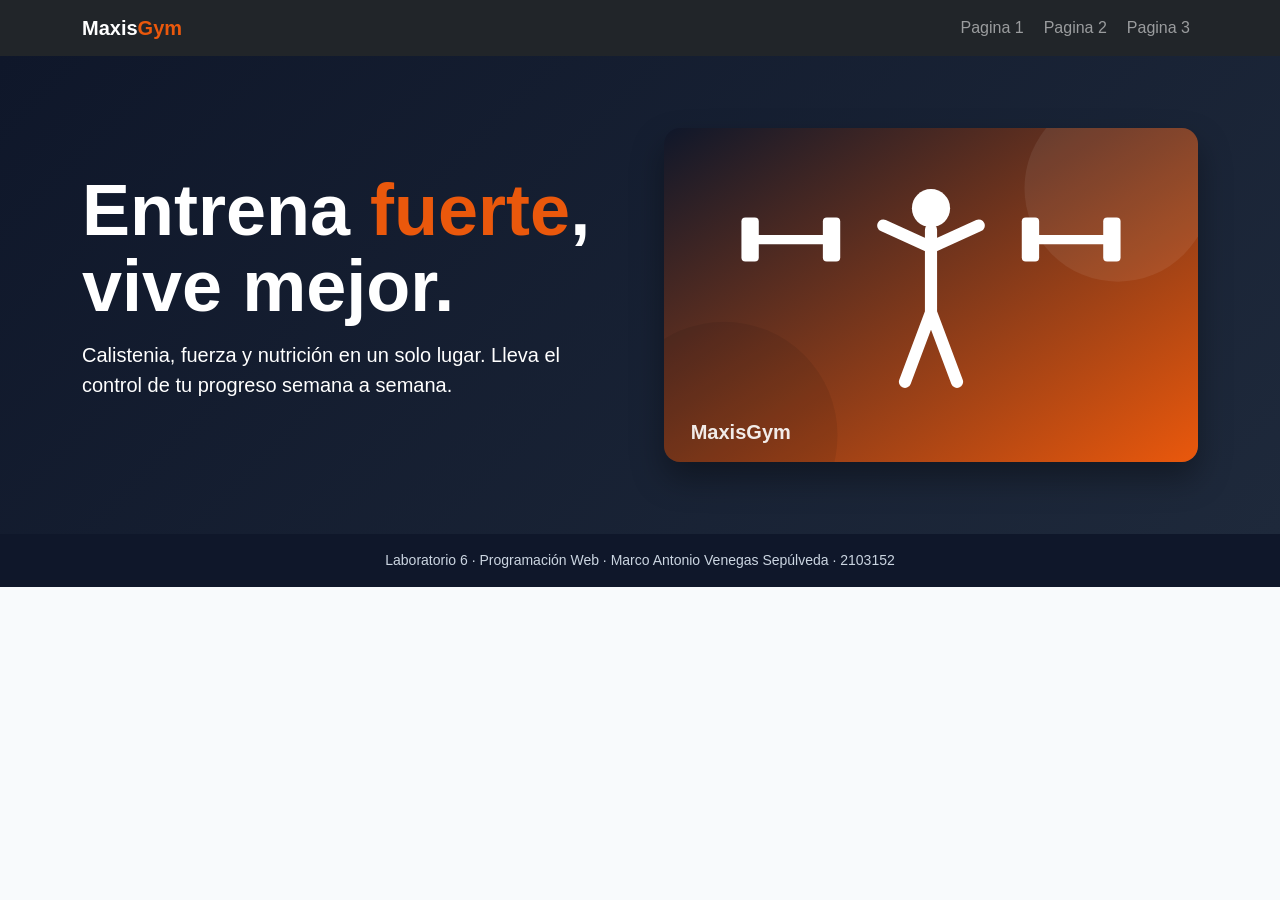
==== index.html @ 045d8c20 "Actividad 2" ====
<!DOCTYPE html>
<html lang="es">
<head>
  <meta charset="UTF-8">
  <meta name="viewport" content="width=device-width, initial-scale=1.0">
  <title>MaxisGym | Inicio</title>
  <link rel="stylesheet" href="css/bootstrap.min.css">
  <link rel="stylesheet" href="css/estilos.css">
</head>
<body>

  <!-- Menú de navegación -->
  <nav class="navbar navbar-expand-lg navbar-dark bg-dark sticky-top">
    <div class="container">
      <a class="navbar-brand fw-bold" href="#">Maxis<span>Gym</span></a>
      <button class="navbar-toggler" type="button" data-bs-toggle="collapse" data-bs-target="#menu"
        aria-controls="menu" aria-expanded="false" aria-label="Abrir menú">
        <span class="navbar-toggler-icon"></span>
      </button>
      <div class="collapse navbar-collapse" id="menu">
        <ul class="navbar-nav ms-auto gap-1">
          <li class="nav-item"><a class="nav-link" href="#">Pagina 1</a></li>
          <li class="nav-item"><a class="nav-link" href="#">Pagina 2</a></li>
          <li class="nav-item"><a class="nav-link" href="#">Pagina 3</a></li>
        </ul>
      </div>
    </div>
  </nav>

  <!-- Texto grande + imagen -->
  <header class="hero py-5">
    <div class="container py-4">
      <div class="row align-items-center g-5">
        <div class="col-lg-6">
          <h1 class="texto-grande">Entrena <span>fuerte</span>,<br>vive mejor.</h1>
          <p class="lead mt-3">Calistenia, fuerza y nutrición en un solo lugar. Lleva el control de tu progreso
            semana a semana.</p>
        </div>
        <div class="col-lg-6">
          <img src="img/hero.svg" class="img-fluid" alt="Ilustración de una persona entrenando con mancuernas">
        </div>
      </div>
    </div>
  </header>

  <footer class="py-3 text-center small">
    Laboratorio 6 · Programación Web · Marco Antonio Venegas Sepúlveda · 2103152
  </footer>

  <script src="js/bootstrap.bundle.min.js"></script>
</body>
</html>
---- css/estilos.css ----
/* Estilos propios - Laboratorio 6 */
:root {
  --naranja: #ea580c;
  --oscuro: #0f172a;
}

body {
  font-family: "Segoe UI", Arial, sans-serif;
  background-color: #f8fafc;
}

.navbar-brand span {
  color: var(--naranja);
}

/* Marca visual de la página actual en el menú */
.navbar .nav-link.active {
  color: #fff !important;
  background-color: var(--naranja);
  border-radius: 0.5rem;
  font-weight: 600;
}

.hero {
  background: linear-gradient(135deg, var(--oscuro), #1e293b);
  color: #fff;
}

.hero img {
  border-radius: 1rem;
  box-shadow: 0 1rem 2rem rgba(0, 0, 0, 0.35);
}

.texto-grande {
  font-size: clamp(2.5rem, 6vw, 4.5rem);
  font-weight: 800;
  line-height: 1.05;
}

.texto-grande span {
  color: var(--naranja);
}

.img-seccion {
  width: 100%;
  border-radius: 0.75rem;
  object-fit: cover;
}

.card {
  transition: transform 0.2s ease, box-shadow 0.2s ease;
}

.card:hover {
  transform: translateY(-4px);
  box-shadow: 0 0.75rem 1.5rem rgba(0, 0, 0, 0.12);
}

footer {
  background-color: var(--oscuro);
  color: #cbd5e1;
}
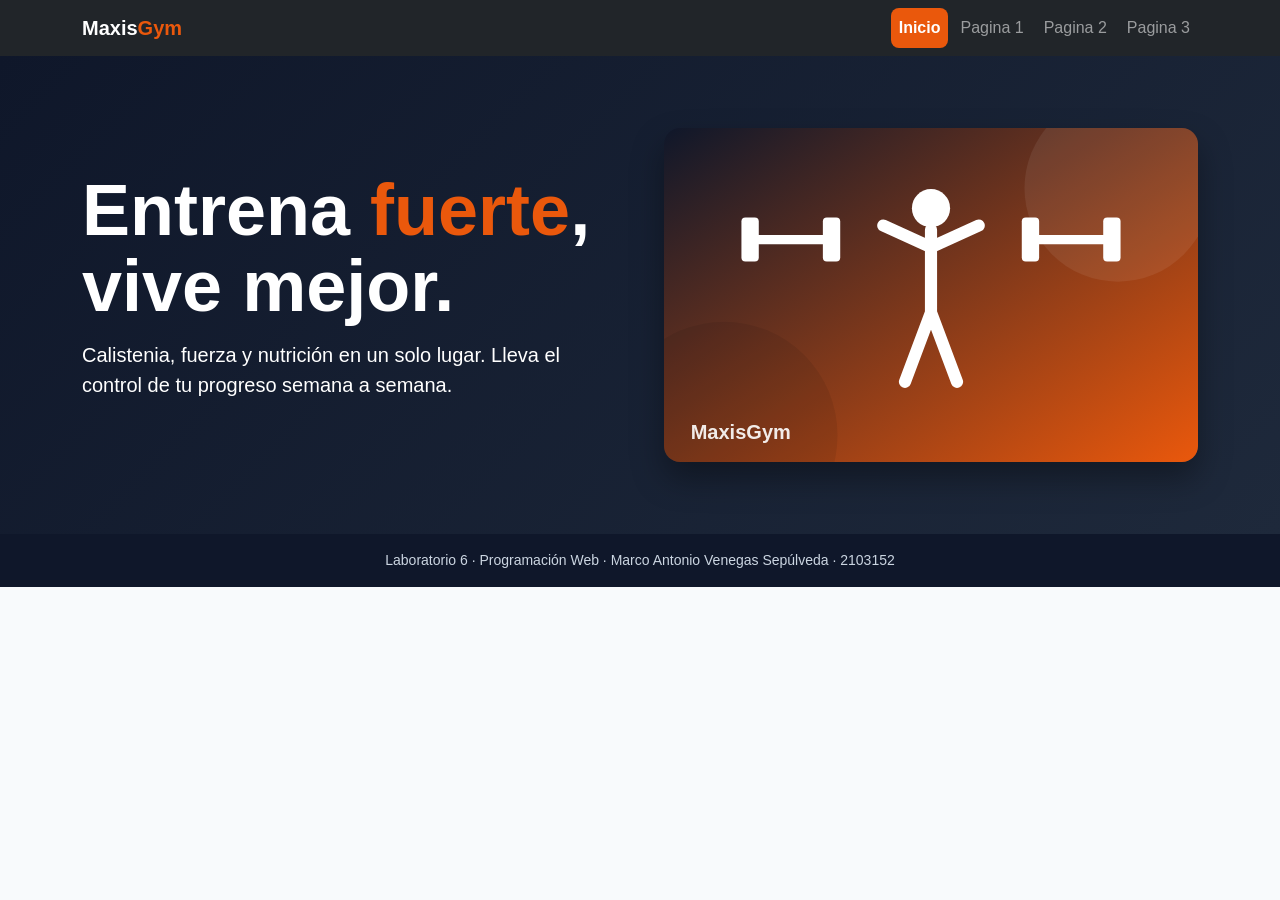
==== commit 83b2ad53: "etapa2-actividad3" ====
--- a/index.html
+++ b/index.html
@@ -12,16 +12,17 @@
   <!-- Menú de navegación -->
   <nav class="navbar navbar-expand-lg navbar-dark bg-dark sticky-top">
     <div class="container">
-      <a class="navbar-brand fw-bold" href="#">Maxis<span>Gym</span></a>
+      <a class="navbar-brand fw-bold" href="index.html">Maxis<span>Gym</span></a>
       <button class="navbar-toggler" type="button" data-bs-toggle="collapse" data-bs-target="#menu"
         aria-controls="menu" aria-expanded="false" aria-label="Abrir menú">
         <span class="navbar-toggler-icon"></span>
       </button>
       <div class="collapse navbar-collapse" id="menu">
         <ul class="navbar-nav ms-auto gap-1">
-          <li class="nav-item"><a class="nav-link" href="#">Pagina 1</a></li>
-          <li class="nav-item"><a class="nav-link" href="#">Pagina 2</a></li>
-          <li class="nav-item"><a class="nav-link" href="#">Pagina 3</a></li>
+          <li class="nav-item"><a class="nav-link active" aria-current="page" href="index.html">Inicio</a></li>
+          <li class="nav-item"><a class="nav-link" href="pagina1.html">Pagina 1</a></li>
+          <li class="nav-item"><a class="nav-link" href="pagina2.html">Pagina 2</a></li>
+          <li class="nav-item"><a class="nav-link" href="pagina3.html">Pagina 3</a></li>
         </ul>
       </div>
     </div>
